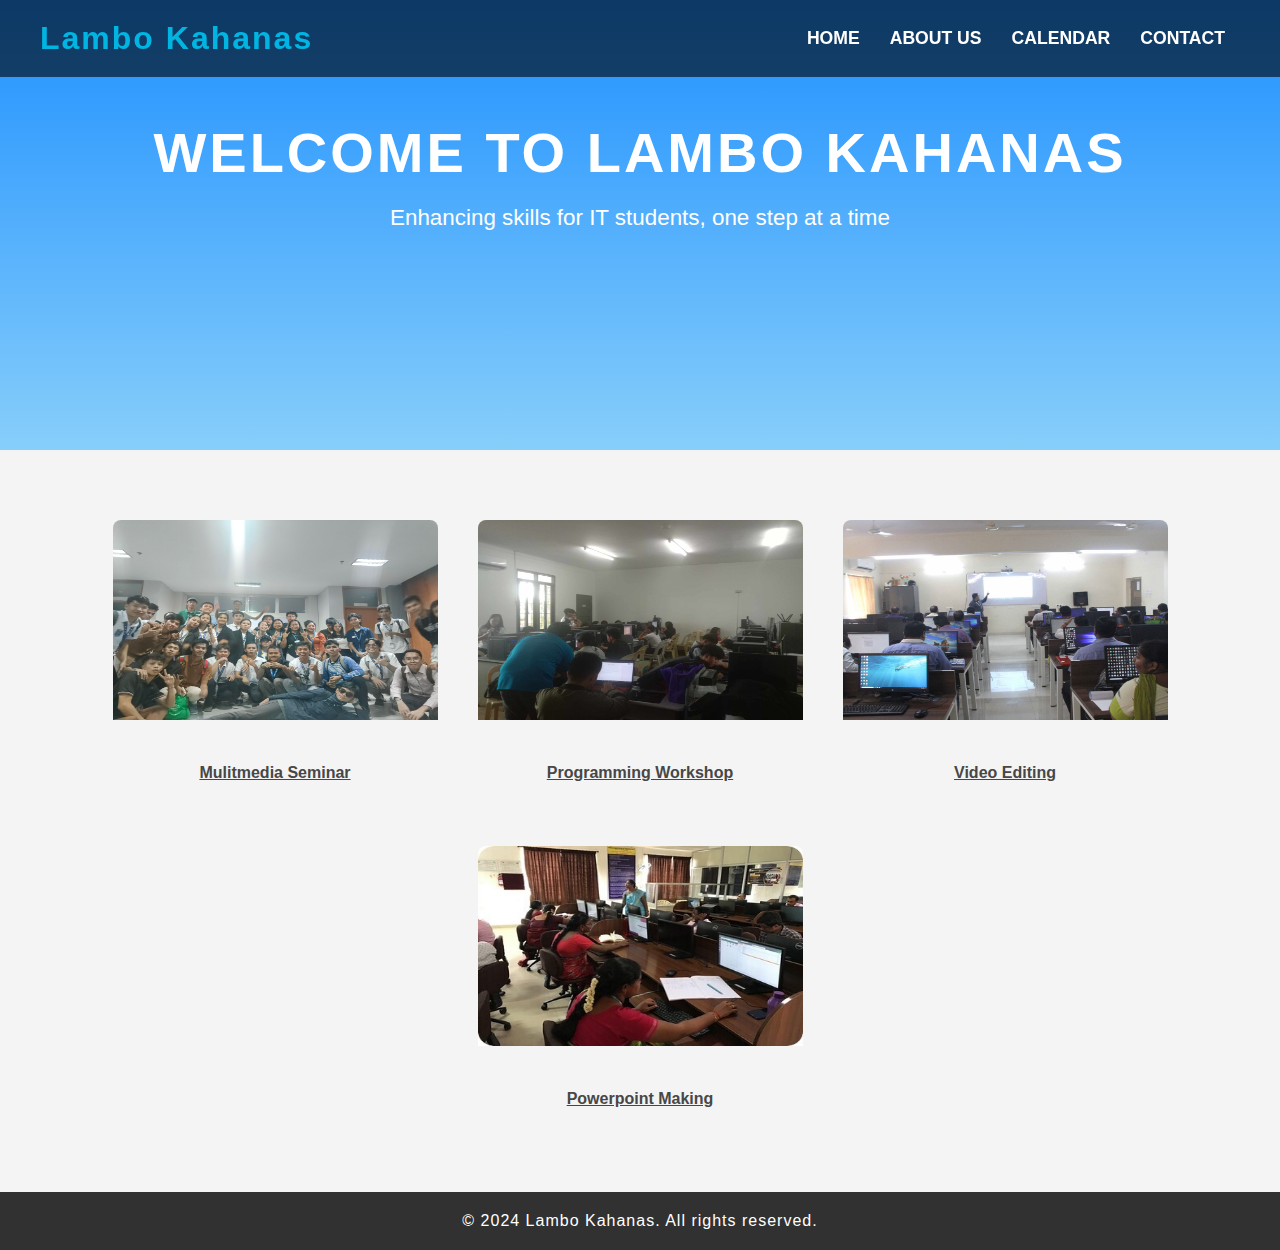
==== index.html @ f74e777f "update" ====
<!DOCTYPE html>
<html lang="en">

<head>
    <meta charset="UTF-8">
    <meta name="viewport" content="width=device-width, initial-scale=1.0">
    <title>lambo - Home</title>
    <link rel="stylesheet" type="text/css" href="index.css" media="screen">

</head>

<body>
    <!-- Sky Background Section with Clouds -->
    <div class="sky-background">
        <div class="clouds"></div>

        <!-- Header Section -->
        <header>
            <div class="logo">
                <h1>Lambo Kahanas</h1>
            </div>
            <nav>
                <ul>
                    <li><a href="Lambo_Kahanas/index.html">Home</a></li>
                    <li><a href="Lambo_Kahanas/about.html">About Us</a></li>
                    <li><a href="Lambo_Kahanas/cal.html">Calendar</a></li>
                    <li><a href="Lambo_Kahanas/contact.html">Contact</a></li>
                </ul>
            </nav>
        </header>

        <!-- Hero Section -->
        <section class="hero">
            <h1>Welcome to Lambo Kahanas</h1>
            <p>Enhancing skills for IT students, one step at a time</p>
        </section>
    </div>

    <!--Card Section-->
    <div class = "card-container">
        <div class = "card">
            <img src = "image/1.jpg">
            <div class = "card-content">
                <a href="index.html" class="btn">Mulitmedia Seminar</a>

            </div>
        </div>
        <div class = "card">
            <img src = "image/2.jpg">
            <div class = "card-content">
                <a href="index.html" class="btn">Programming Workshop</a>

            </div>
        </div>
        <div class = "card">
            <img src = "image/3.jpg">
            <div class = "card-content">
                <a href="index.html" class="btn">Video Editing</a>

            </div>
        </div>
        <div class = "card">
            <img src = "image/4.jpg">
            <div class = "card-content">
                <a href="index.html" class="btn">Powerpoint Making</a>

            </div>
        </div>
    </div>


    <!-- Footer Section -->
    <footer>
        <p>&copy; 2024 Lambo Kahanas. All rights reserved.</p>
    </footer>
</body>

</html>
---- index.css ----
/* Global Styles */
        body {
            margin: 0;
            font-family: 'Segoe UI', Tahoma, Geneva, Verdana, sans-serif;
            background-color: #f4f4f4;
            color: #333;
        }

        /* Reset for margin and padding */
        * {
            margin: 0;
            padding: 0;
            box-sizing: border-box;
        }

        /* Sky Background with Cloud Animation */
        .sky-background {
            background: linear-gradient(to top, #87cefa, #1e90ff); /* Light sky blue to deep blue */
            position: relative;
            height: 50vh;
            overflow: hidden;
        }

        .clouds {
            position: absolute;
            top: 10%;
            left: -20%;
            width: 140%;
            height: 60%;
            background: url('https://www.w3schools.com/w3images/clouds.jpg');
            background-repeat: no-repeat;
            background-size: cover;
            animation: moveClouds 30s linear infinite;
        }

        @keyframes moveClouds {
            0% {
                left: -20%;
            }
            100% {
                left: 100%;
            }
        }

        /* Header Section */
        header {
            background-color: rgba(0, 0, 0, 0.6); /* Semi-transparent header */
            color: white;
            padding: 20px 40px;
            display: flex;
            justify-content: space-between;
            align-items: center;
            position: fixed;
            top: 0;
            left: 0;
            width: 100%;
            z-index: 10;
        }

        header .logo h1 {
            font-size: 2rem;
            letter-spacing: 2px;
            color: #00b5e2;
        }

        header nav ul {
            list-style: none;
            display: flex;
        }

        header nav ul li {
            margin: 0 15px;
        }

        header nav ul li a {
            color: white;
            text-decoration: none;
            font-size: 1.1rem;
            text-transform: uppercase;
            font-weight: 600;
            transition: color 0.3s ease;
        }

        header nav ul li a:hover {
            color: #00b5e2;
        }

        /* Hero Section with Animation */
        .hero {
            text-align: center;
            color: white;
            padding: 120px 20px;
            position: relative;
            z-index: 5;
            animation: fadeIn 3s ease-out;
        }

        @keyframes fadeIn {
            0% {
                opacity: 0;
                transform: translateY(-20px);
            }
            100% {
                opacity: 1;
                transform: translateY(0);
            }
        }

        .hero h1 {
            font-size: 3.5rem;
            margin-bottom: 20px;
            text-transform: uppercase;
            letter-spacing: 3px;
        }

        .hero p {
            font-size: 1.4rem;
            margin-bottom: 40px;
            font-weight: 400;
        }

        .hero .btn {
            background-color: #ffcc00;
            color: black;
            text-decoration: none;
            padding: 15px 30px;
            font-size: 1.1rem;
            font-weight: 600;
            border-radius: 5px;
            transition: background-color 0.3s ease, transform 0.3s ease;
        }

        .hero .btn:hover {
            background-color: #e6b800;
            transform: scale(1.1);
        }

        /* Footer Section */
        footer {
            background-color: rgba(0, 0, 0, 0.8); /* Dark footer */
            color: white;
            text-align: center;
            padding: 20px 0;
            margin-top: 40px;
        }

        footer p {
            font-size: 1rem;
            letter-spacing: 1px;
        }

        /* Responsive Design */
        @media screen and (max-width: 768px) {
            header {
                flex-direction: column;
                align-items: flex-start;
                padding: 15px;
            }

            header .logo h1 {
                font-size: 1.5rem;
            }

            header nav ul {
                flex-direction: column;
                margin-top: 10px;
            }

            header nav ul li {
                margin: 10px 0;
            }

            .hero h1 {
                font-size: 2.5rem;
            }

            .hero p {
                font-size: 1.2rem;
            }

            .hero .btn {
                padding: 12px 25px;
                font-size: 1rem;
            }

            .card-section {
                grid-template-columns: repeat(1, 1fr);
                gap: 20px;
            }

            .card {
                width: 90%;
            }

        /*Card style*/
        }
        .card-container{
            display: flex;
            justify-content: center;
            align-items: center;
            flex-wrap: wrap;
            margin-top: 50px;
        
        }
        .card{
            width: 325px;
            background-color: #f4f4f4;
            border-radius: 8px;
            overflow: hidden;
            margin: 20px;
        }
        .card img{
            width: 100%;
            height: 200px;
        }
        .card-content{
            padding: 16px;
        }
        .card-content h3{
            font-size: 28px;
            margin-bottom: 8px;
            text-align: center;
            color: aliceblue;
        }
        .card-content h2{
            font-size: 15px;
            margin-bottom: 8px;
            text-align: center;
            color: aliceblue;
        }
        .card-content p{
            font-size: 18px;
            margin-bottom: 5px;
            text-align: center;
            color: aliceblue;
        }
        .card-content .btn{
            display: inline-block;
            padding: 8px 16px;
            color: #474747;
            text-decoration: none;
            border-radius: 4px;
            display: flex;
            justify-content: center;
            align-items: center;
            flex-wrap: wrap;
            margin-top: 16px;
            font: 1em sans-serif;
            font-weight: bold;
            text-decoration-line: underline;
        }
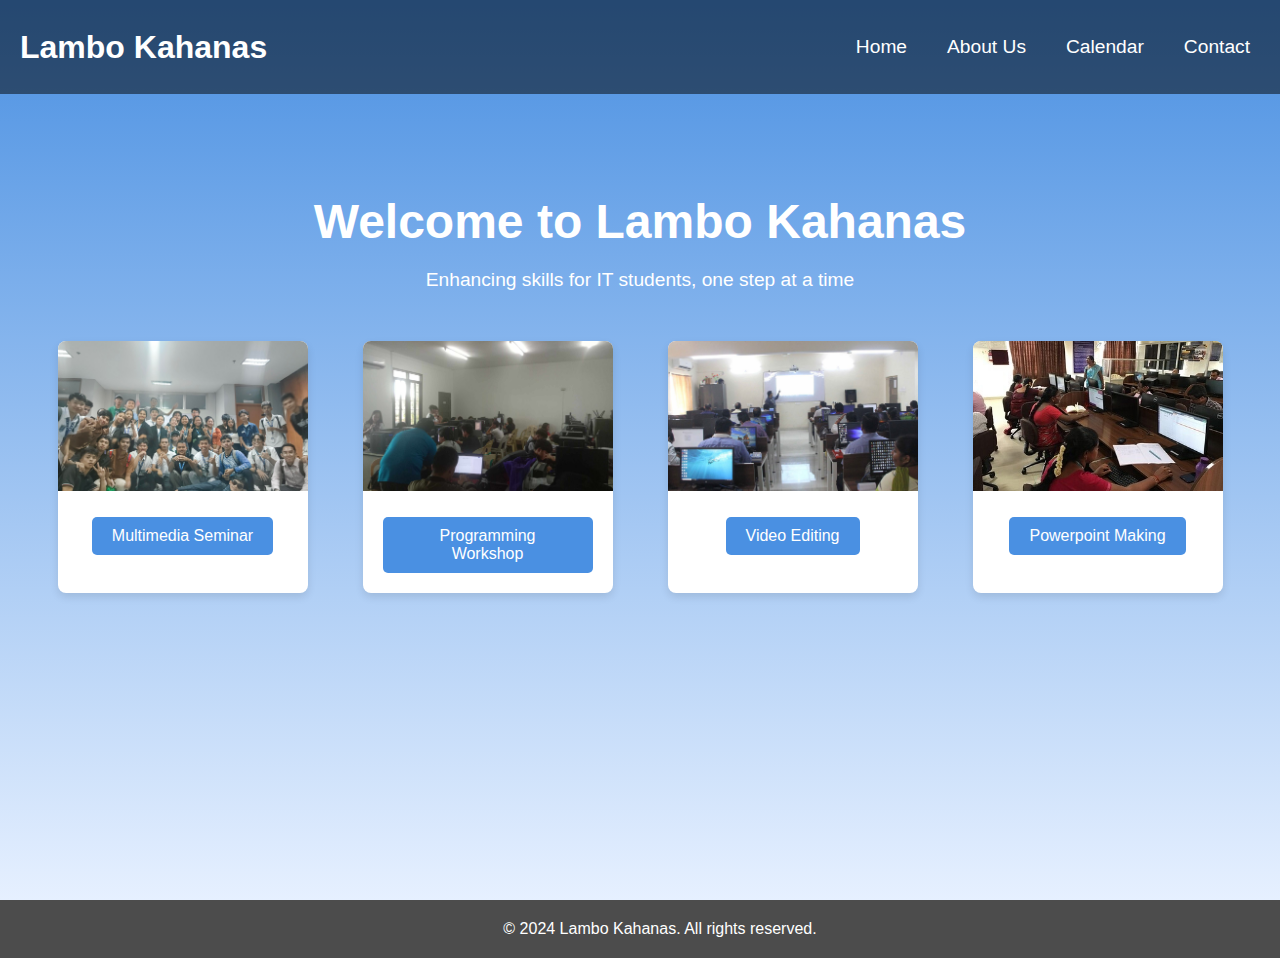
==== commit 36b70b59: "nara ang na dugang :3" ====
--- a/index.html
+++ b/index.html
@@ -1,12 +1,10 @@
 <!DOCTYPE html>
 <html lang="en">
-
 <head>
     <meta charset="UTF-8">
     <meta name="viewport" content="width=device-width, initial-scale=1.0">
-    <title>lambo - Home</title>
+    <title>Lambo Kahanas - Home</title>
     <link rel="stylesheet" type="text/css" href="index.css" media="screen">
-
 </head>
 
 <body>
@@ -21,10 +19,10 @@
             </div>
             <nav>
                 <ul>
-                    <li><a href="Lambo_Kahanas/index.html">Home</a></li>
-                    <li><a href="Lambo_Kahanas/about.html">About Us</a></li>
-                    <li><a href="Lambo_Kahanas/cal.html">Calendar</a></li>
-                    <li><a href="Lambo_Kahanas/contact.html">Contact</a></li>
+                    <li><a href="index.html">Home</a></li>
+                    <li><a href="about.html">About Us</a></li>
+                    <li><a href="cal.html">Calendar</a></li>
+                    <li><a href="contact.html">Contact</a></li>
                 </ul>
             </nav>
         </header>
@@ -33,47 +31,42 @@
         <section class="hero">
             <h1>Welcome to Lambo Kahanas</h1>
             <p>Enhancing skills for IT students, one step at a time</p>
-        </section>
-    </div>
+   
+    
 
-    <!--Card Section-->
-    <div class = "card-container">
-        <div class = "card">
-            <img src = "image/1.jpg">
-            <div class = "card-content">
-                <a href="index.html" class="btn">Mulitmedia Seminar</a>
-
+    <!-- Card Section -->
+    <div class="card-container">
+        <div class="card">
+            <img src="image/1.jpg" alt="Multimedia Seminar">
+            <div class="card-content">
+                <a href="index.html" class="btn">Multimedia Seminar</a>
             </div>
         </div>
-        <div class = "card">
-            <img src = "image/2.jpg">
-            <div class = "card-content">
+        <div class="card">
+            <img src="image/2.jpg" alt="Programming Workshop">
+            <div class="card-content">
                 <a href="index.html" class="btn">Programming Workshop</a>
-
             </div>
         </div>
-        <div class = "card">
-            <img src = "image/3.jpg">
-            <div class = "card-content">
+        <div class="card">
+            <img src="image/3.jpg" alt="Video Editing">
+            <div class="card-content">
                 <a href="index.html" class="btn">Video Editing</a>
-
             </div>
         </div>
-        <div class = "card">
-            <img src = "image/4.jpg">
-            <div class = "card-content">
+        <div class="card">
+            <img src="image/4.jpg" alt="PowerPoint Making">
+            <div class="card-content">
                 <a href="index.html" class="btn">Powerpoint Making</a>
-
             </div>
         </div>
     </div>
-
+</section>
+</div>
 
     <!-- Footer Section -->
     <footer>
         <p>&copy; 2024 Lambo Kahanas. All rights reserved.</p>
     </footer>
 </body>
-
 </html>
-
--- a/index.css
+++ b/index.css
@@ -1,251 +1,157 @@
-        /* Global Styles */
-        body {
-            margin: 0;
-            font-family: 'Segoe UI', Tahoma, Geneva, Verdana, sans-serif;
-            background-color: #f4f4f4;
-            color: #333;
-        }
+/* General Styles */
+body, html {
+    margin: 0;
+    padding: 0;
+    font-family: Arial, sans-serif;
+}
 
-        /* Reset for margin and padding */
-        * {
-            margin: 0;
-            padding: 0;
-            box-sizing: border-box;
-        }
+h1, h2, p {
+    margin: 0;
+}
 
-        /* Sky Background with Cloud Animation */
-        .sky-background {
-            background: linear-gradient(to top, #87cefa, #1e90ff); /* Light sky blue to deep blue */
-            position: relative;
-            height: 50vh;
-            overflow: hidden;
-        }
+a {
+    text-decoration: none;
+    color: white;
+}
 
-        .clouds {
-            position: absolute;
-            top: 10%;
-            left: -20%;
-            width: 140%;
-            height: 60%;
-            background: url('https://www.w3schools.com/w3images/clouds.jpg');
-            background-repeat: no-repeat;
-            background-size: cover;
-            animation: moveClouds 30s linear infinite;
-        }
+/* Sky Background Section with Clouds */
+.sky-background {
+    position: relative;
+    height: 100vh;
+    background: linear-gradient(to bottom, #4A90E2, #E6F0FF);
+    overflow: hidden;
+}
 
-        @keyframes moveClouds {
-            0% {
-                left: -20%;
-            }
-            100% {
-                left: 100%;
-            }
-        }
+.clouds {
+    position: absolute;
+    top: 20%;
+    left: 0;
+    right: 0;
+    background: url('clouds.png') repeat-x;
+    animation: move-clouds 60s linear infinite;
+}
 
-        /* Header Section */
-        header {
-            background-color: rgba(0, 0, 0, 0.6); /* Semi-transparent header */
-            color: white;
-            padding: 20px 40px;
-            display: flex;
-            justify-content: space-between;
-            align-items: center;
-            position: fixed;
-            top: 0;
-            left: 0;
-            width: 100%;
-            z-index: 10;
-        }
+@keyframes move-clouds {
+    0% { left: -100%; }
+    100% { left: 100%; }
+}
 
-        header .logo h1 {
-            font-size: 2rem;
-            letter-spacing: 2px;
-            color: #00b5e2;
-        }
+/* Header Section */
+header {
+    display: flex;
+    justify-content: space-between;
+    align-items: center;
+    padding: 20px;
+    background-color: rgba(0, 0, 0, 0.5);
+    color: white;
+}
 
-        header nav ul {
-            list-style: none;
-            display: flex;
-        }
+header .logo h1 {
+    font-size: 2rem;
+    margin: 0;
+}
 
-        header nav ul li {
-            margin: 0 15px;
-        }
+header nav ul {
+    display: flex;
+    list-style-type: none;
+}
 
-        header nav ul li a {
-            color: white;
-            text-decoration: none;
-            font-size: 1.1rem;
-            text-transform: uppercase;
-            font-weight: 600;
-            transition: color 0.3s ease;
-        }
+header nav ul li {
+    margin-left: 20px;
+}
 
-        header nav ul li a:hover {
-            color: #00b5e2;
-        }
+header nav ul li a {
+    color: white;
+    font-size: 1.2rem;
+    padding: 10px;
+    transition: color 0.3s;
+}
 
-        /* Hero Section with Animation */
-        .hero {
-            text-align: center;
-            color: white;
-            padding: 120px 20px;
-            position: relative;
-            z-index: 5;
-            animation: fadeIn 3s ease-out;
-        }
+header nav ul li a:hover {
+    color: #4A90E2;
+}
 
-        @keyframes fadeIn {
-            0% {
-                opacity: 0;
-                transform: translateY(-20px);
-            }
-            100% {
-                opacity: 1;
-                transform: translateY(0);
-            }
-        }
+/* Hero Section */
+.hero {
+    text-align: center;
+    padding: 100px 20px;
+    color: white;
+    font-size: 1.5rem;
+}
 
-        .hero h1 {
-            font-size: 3.5rem;
-            margin-bottom: 20px;
-            text-transform: uppercase;
-            letter-spacing: 3px;
-        }
+.hero h1 {
+    font-size: 3rem;
+    margin-bottom: 20px;
+}
 
-        .hero p {
-            font-size: 1.4rem;
-            margin-bottom: 40px;
-            font-weight: 400;
-        }
+.hero p {
+    font-size: 1.2rem;
+}
 
-        .hero .btn {
-            background-color: #ffcc00;
-            color: black;
-            text-decoration: none;
-            padding: 15px 30px;
-            font-size: 1.1rem;
-            font-weight: 600;
-            border-radius: 5px;
-            transition: background-color 0.3s ease, transform 0.3s ease;
-        }
+/* Card Section */
+.card-container {
+    display: flex;
+    flex-wrap: wrap;
+    justify-content: space-around;
+    padding: 50px 20px;
+    gap: 20px;
+}
 
-        .hero .btn:hover {
-            background-color: #e6b800;
-            transform: scale(1.1);
-        }
+.card {
+    position: relative;
+    width: 250px;
+    background-color: white;
+    box-shadow: 0 4px 8px rgba(0, 0, 0, 0.1);
+    border-radius: 8px;
+    overflow: hidden;
+    transition: transform 0.3s, box-shadow 0.3s;
+}
 
-        /* Footer Section */
-        footer {
-            background-color: rgba(0, 0, 0, 0.8); /* Dark footer */
-            color: white;
-            text-align: center;
-            padding: 20px 0;
-            margin-top: 40px;
-        }
+.card img {
+    width: 100%;
+    height: 150px;
+    object-fit: cover;
+}
 
-        footer p {
-            font-size: 1rem;
-            letter-spacing: 1px;
-        }
+.card-content {
+    padding: 20px;
+    text-align: center;
+}
 
-        /* Responsive Design */
-        @media screen and (max-width: 768px) {
-            header {
-                flex-direction: column;
-                align-items: flex-start;
-                padding: 15px;
-            }
+.card-content .btn {
+    display: inline-block;
+    padding: 10px 20px;
+    background-color: #4A90E2;
+    color: white;
+    border-radius: 5px;
+    font-size: 1rem;
+    transition: background-color 0.3s;
+}
 
-            header .logo h1 {
-                font-size: 1.5rem;
-            }
+.card:hover {
+    transform: translateY(-10px);
+    box-shadow: 0 10px 20px rgba(0, 0, 0, 0.1);
+}
 
-            header nav ul {
-                flex-direction: column;
-                margin-top: 10px;
-            }
+.card .btn:hover {
+    background-color: #357ABD;
+}
 
-            header nav ul li {
-                margin: 10px 0;
-            }
+/* Footer Section */
+footer {
+    background-color: rgba(0, 0, 0, 0.7);
+    color: white;
+    text-align: center;
+    padding: 20px;
+    position: relative;
+    bottom: 0;
+    width: 100%;
+}
 
-            .hero h1 {
-                font-size: 2.5rem;
-            }
-
-            .hero p {
-                font-size: 1.2rem;
-            }
-
-            .hero .btn {
-                padding: 12px 25px;
-                font-size: 1rem;
-            }
-
-            .card-section {
-                grid-template-columns: repeat(1, 1fr);
-                gap: 20px;
-            }
-
-            .card {
-                width: 90%;
-            }
-
-        /*Card style*/
-        }
-        .card-container{
-            display: flex;
-            justify-content: center;
-            align-items: center;
-            flex-wrap: wrap;
-            margin-top: 50px;
-        
-        }
-        .card{
-            width: 325px;
-            background-color: #f4f4f4;
-            border-radius: 8px;
-            overflow: hidden;
-            margin: 20px;
-        }
-        .card img{
-            width: 100%;
-            height: 200px;
-        }
-        .card-content{
-            padding: 16px;
-        }
-        .card-content h3{
-            font-size: 28px;
-            margin-bottom: 8px;
-            text-align: center;
-            color: aliceblue;
-        }
-        .card-content h2{
-            font-size: 15px;
-            margin-bottom: 8px;
-            text-align: center;
-            color: aliceblue;
-        }
-        .card-content p{
-            font-size: 18px;
-            margin-bottom: 5px;
-            text-align: center;
-            color: aliceblue;
-        }
-        .card-content .btn{
-            display: inline-block;
-            padding: 8px 16px;
-            color: #474747;
-            text-decoration: none;
-            border-radius: 4px;
-            display: flex;
-            justify-content: center;
-            align-items: center;
-            flex-wrap: wrap;
-            margin-top: 16px;
-            font: 1em sans-serif;
-            font-weight: bold;
-            text-decoration-line: underline;
-        }+/* Responsive Styles */
+@media (max-width: 768px) {
+    .card-container {
+        flex-direction: column;
+        align-items: center;
+    }
+}
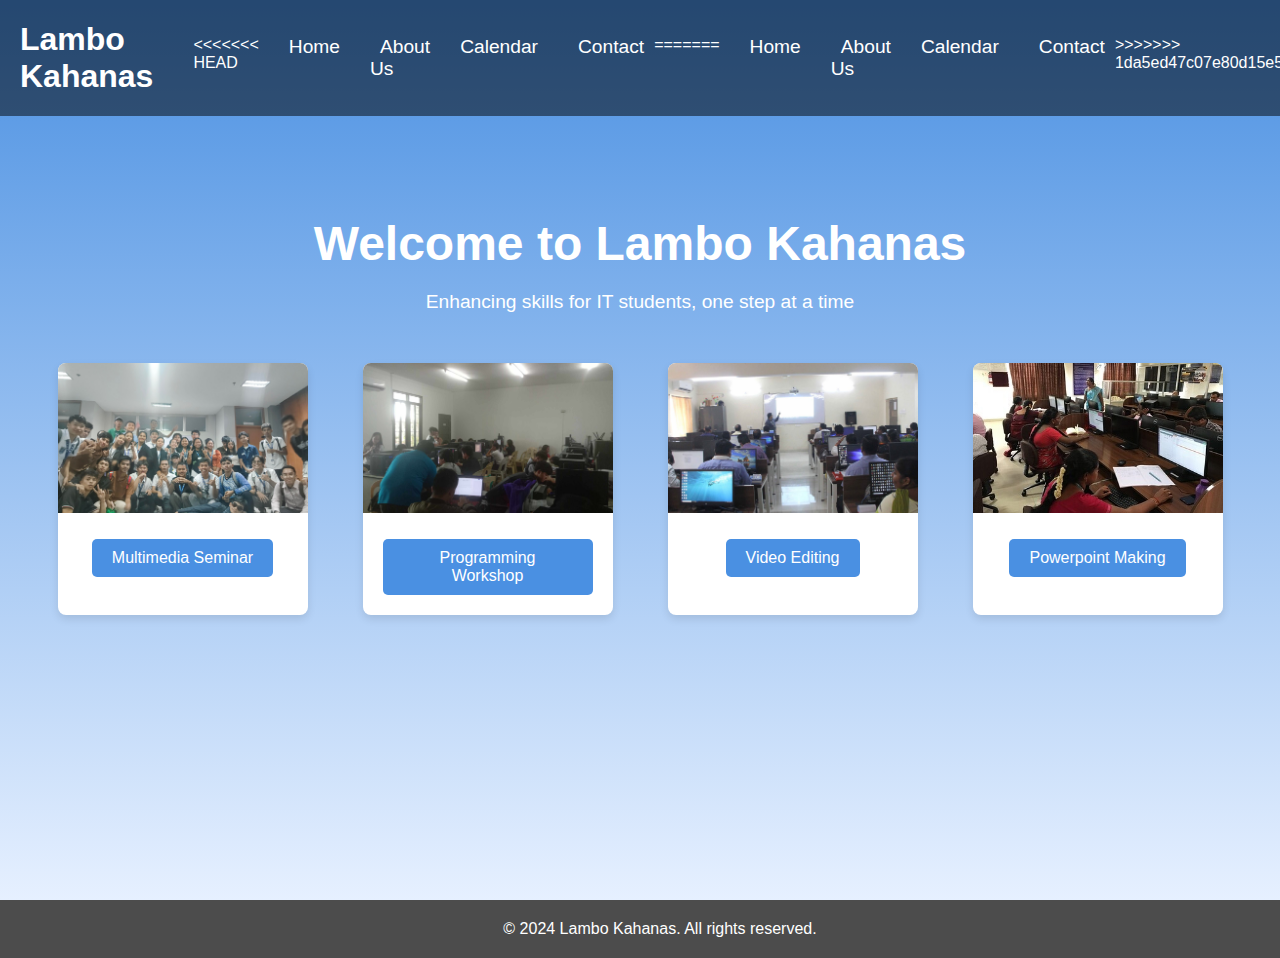
==== commit ee75eae2: "na dugang" ====
--- a/index.html
+++ b/index.html
@@ -19,10 +19,17 @@
             </div>
             <nav>
                 <ul>
+<<<<<<< HEAD
                     <li><a href="index.html">Home</a></li>
                     <li><a href="about.html">About Us</a></li>
                     <li><a href="cal.html">Calendar</a></li>
                     <li><a href="contact.html">Contact</a></li>
+=======
+                    <li><a href="../Lambo_Kahanas/index.html">Home</a></li>
+                    <li><a href="../Lambo_Kahanas/about.html">About Us</a></li>
+                    <li><a href="../Lambo_Kahanas/cal.html">Calendar</a></li>
+                    <li><a href="../Lambo_Kahanas/contact.html">Contact</a></li>
+>>>>>>> 1da5ed47c07e80d15e5a2a8c9db879235822d24d
                 </ul>
             </nav>
         </header>
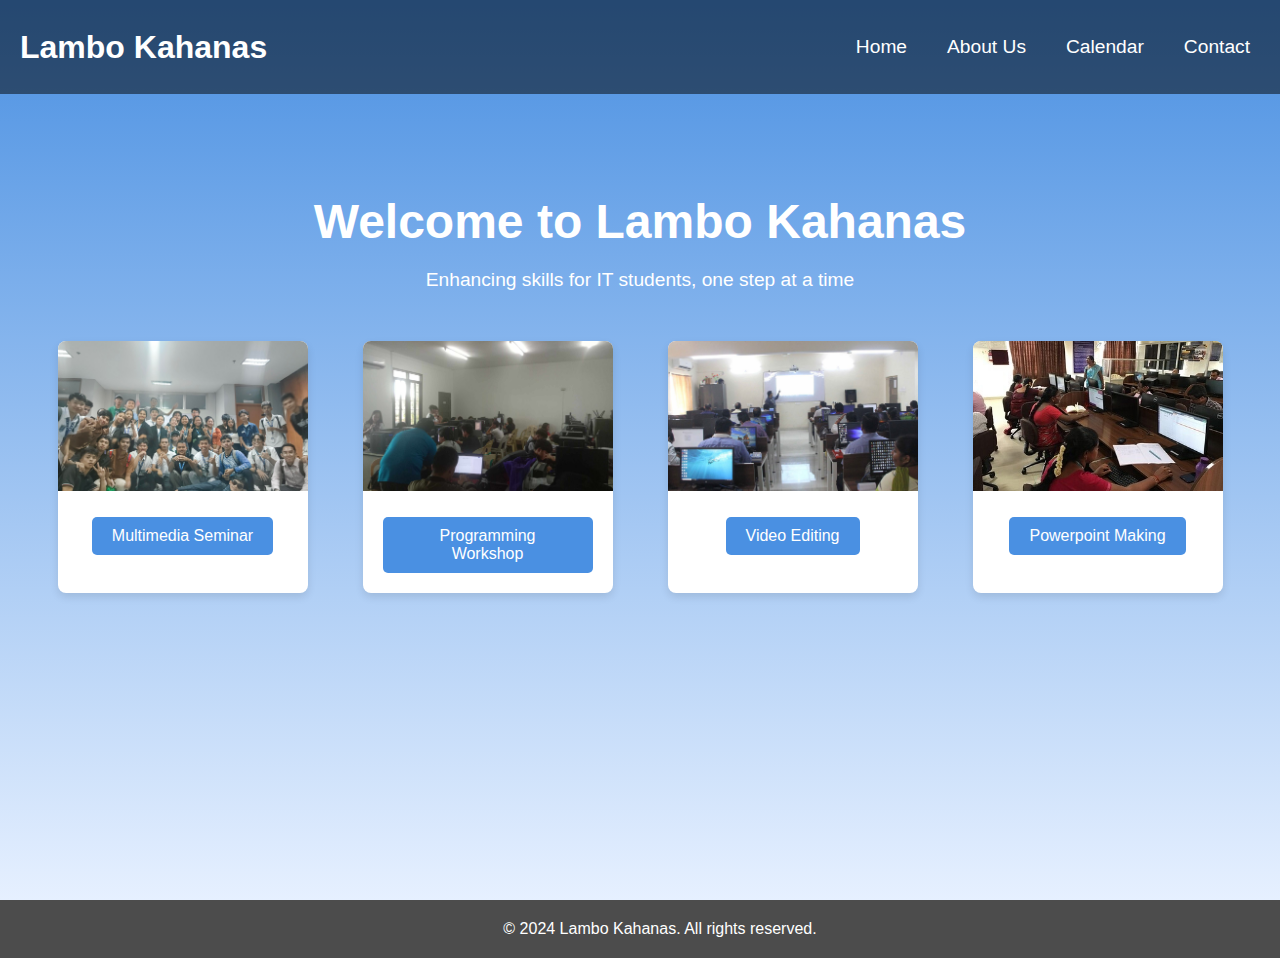
==== commit f955a20c: "na dugang" ====
--- a/index.html
+++ b/index.html
@@ -19,17 +19,12 @@
             </div>
             <nav>
                 <ul>
-<<<<<<< HEAD
+
                     <li><a href="index.html">Home</a></li>
                     <li><a href="about.html">About Us</a></li>
                     <li><a href="cal.html">Calendar</a></li>
                     <li><a href="contact.html">Contact</a></li>
-=======
-                    <li><a href="../Lambo_Kahanas/index.html">Home</a></li>
-                    <li><a href="../Lambo_Kahanas/about.html">About Us</a></li>
-                    <li><a href="../Lambo_Kahanas/cal.html">Calendar</a></li>
-                    <li><a href="../Lambo_Kahanas/contact.html">Contact</a></li>
->>>>>>> 1da5ed47c07e80d15e5a2a8c9db879235822d24d
+
                 </ul>
             </nav>
         </header>
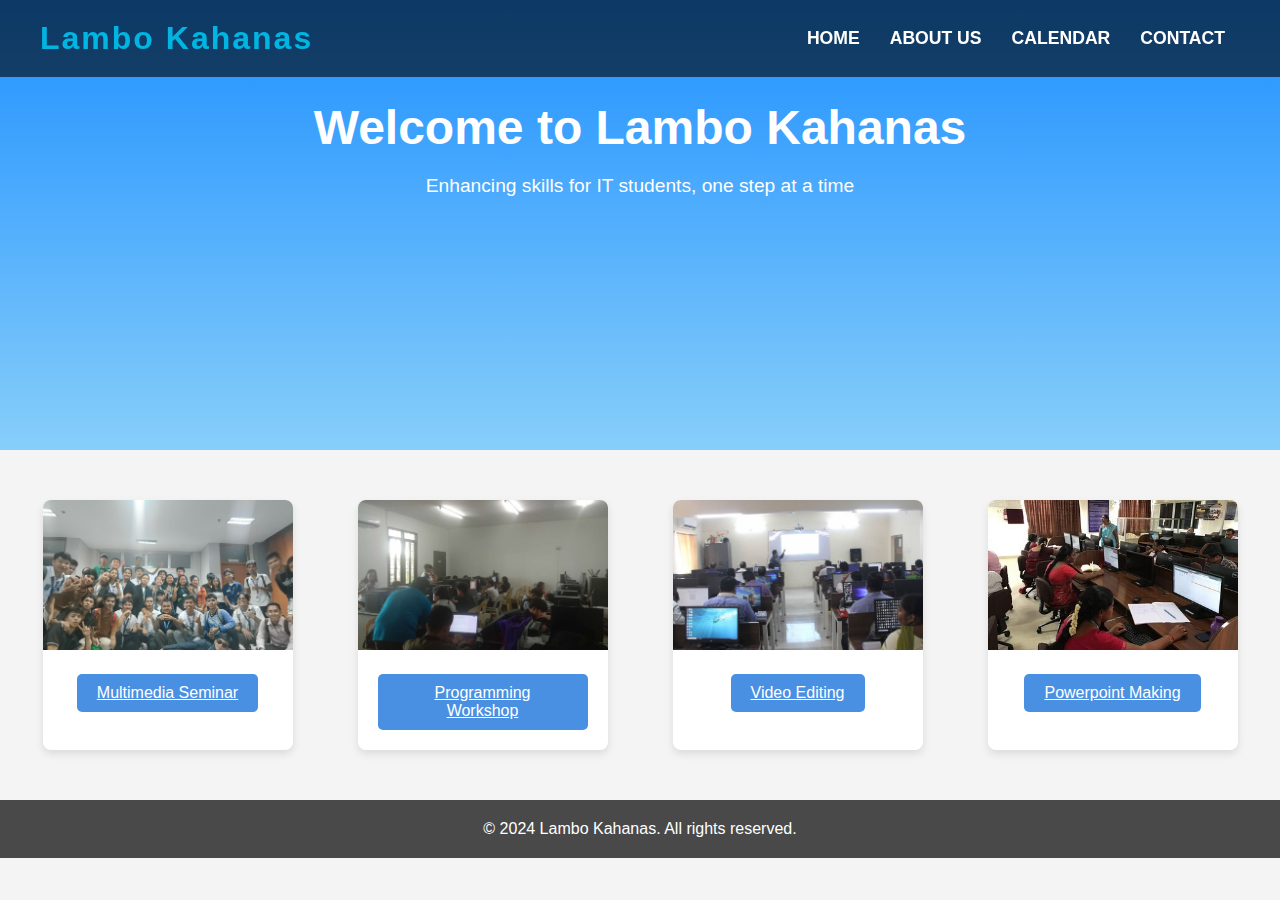
==== commit 2bd08aa9: "subpage" ====
--- a/index.html
+++ b/index.html
@@ -33,7 +33,7 @@
         <section class="hero">
             <h1>Welcome to Lambo Kahanas</h1>
             <p>Enhancing skills for IT students, one step at a time</p>
-   
+   </div>
     
 
     <!-- Card Section -->
@@ -41,25 +41,25 @@
         <div class="card">
             <img src="image/1.jpg" alt="Multimedia Seminar">
             <div class="card-content">
-                <a href="index.html" class="btn">Multimedia Seminar</a>
+                <a href="event/event1.html" class="btn">Multimedia Seminar</a>
             </div>
         </div>
         <div class="card">
             <img src="image/2.jpg" alt="Programming Workshop">
             <div class="card-content">
-                <a href="index.html" class="btn">Programming Workshop</a>
+                <a href="event/event2.html" class="btn">Programming Workshop</a>
             </div>
         </div>
         <div class="card">
             <img src="image/3.jpg" alt="Video Editing">
             <div class="card-content">
-                <a href="index.html" class="btn">Video Editing</a>
+                <a href="event/event3.html" class="btn">Video Editing</a>
             </div>
         </div>
         <div class="card">
             <img src="image/4.jpg" alt="PowerPoint Making">
             <div class="card-content">
-                <a href="index.html" class="btn">Powerpoint Making</a>
+                <a href="event/event4.html" class="btn">Powerpoint Making</a>
             </div>
         </div>
     </div>
--- a/index.css
+++ b/index.css
@@ -1,75 +1,89 @@
-/* General Styles */
-body, html {
-    margin: 0;
-    padding: 0;
-    font-family: Arial, sans-serif;
-}
+        /* Global Styles */
+        body {
+            margin: 0;
+            font-family: 'Segoe UI', Tahoma, Geneva, Verdana, sans-serif;
+            background-color: #f4f4f4;
+            color: #333;
+        }
 
-h1, h2, p {
-    margin: 0;
-}
+        /* Reset for margin and padding */
+        * {
+            margin: 0;
+            padding: 0;
+            box-sizing: border-box;
+        }
 
-a {
-    text-decoration: none;
-    color: white;
-}
+        /* Sky Background with Cloud Animation */
+        .sky-background {
+            background: linear-gradient(to top, #87cefa, #1e90ff); /* Light sky blue to deep blue */
+            position: relative;
+            height: 50vh;
+            overflow: hidden;
+        }
 
-/* Sky Background Section with Clouds */
-.sky-background {
-    position: relative;
-    height: 100vh;
-    background: linear-gradient(to bottom, #4A90E2, #E6F0FF);
-    overflow: hidden;
-}
+        .clouds {
+            position: absolute;
+            top: 10%;
+            left: -20%;
+            width: 140%;
+            height: 60%;
+            background: url('https://www.w3schools.com/w3images/clouds.jpg');
+            background-repeat: no-repeat;
+            background-size: cover;
+            animation: moveClouds 30s linear infinite;
+        }
 
-.clouds {
-    position: absolute;
-    top: 20%;
-    left: 0;
-    right: 0;
-    background: url('clouds.png') repeat-x;
-    animation: move-clouds 60s linear infinite;
-}
+        @keyframes moveClouds {
+            0% {
+                left: -20%;
+            }
+            100% {
+                left: 100%;
+            }
+        }
 
-@keyframes move-clouds {
-    0% { left: -100%; }
-    100% { left: 100%; }
-}
+        /* Header Section */
+        header {
+            background-color: rgba(0, 0, 0, 0.6); /* Semi-transparent header */
+            color: white;
+            padding: 20px 40px;
+            display: flex;
+            justify-content: space-between;
+            align-items: center;
+            position: fixed;
+            top: 0;
+            left: 0;
+            width: 100%;
+            z-index: 10;
+        }
 
-/* Header Section */
-header {
-    display: flex;
-    justify-content: space-between;
-    align-items: center;
-    padding: 20px;
-    background-color: rgba(0, 0, 0, 0.5);
-    color: white;
-}
+        header .logo h1 {
+            font-size: 2rem;
+            letter-spacing: 2px;
+            color: #00b5e2;
+        }
 
-header .logo h1 {
-    font-size: 2rem;
-    margin: 0;
-}
+        header nav ul {
+            list-style: none;
+            display: flex;
+        }
 
-header nav ul {
-    display: flex;
-    list-style-type: none;
-}
+        header nav ul li {
+            margin: 0 15px;
+        }
 
-header nav ul li {
-    margin-left: 20px;
-}
+        header nav ul li a {
+            color: white;
+            text-decoration: none;
+            font-size: 1.1rem;
+            text-transform: uppercase;
+            font-weight: 600;
+            transition: color 0.3s ease;
+        }
 
-header nav ul li a {
-    color: white;
-    font-size: 1.2rem;
-    padding: 10px;
-    transition: color 0.3s;
-}
-
-header nav ul li a:hover {
-    color: #4A90E2;
-}
+        header nav ul li a:hover {
+            color: #00b5e2;
+        }
 
 /* Hero Section */
 .hero {
